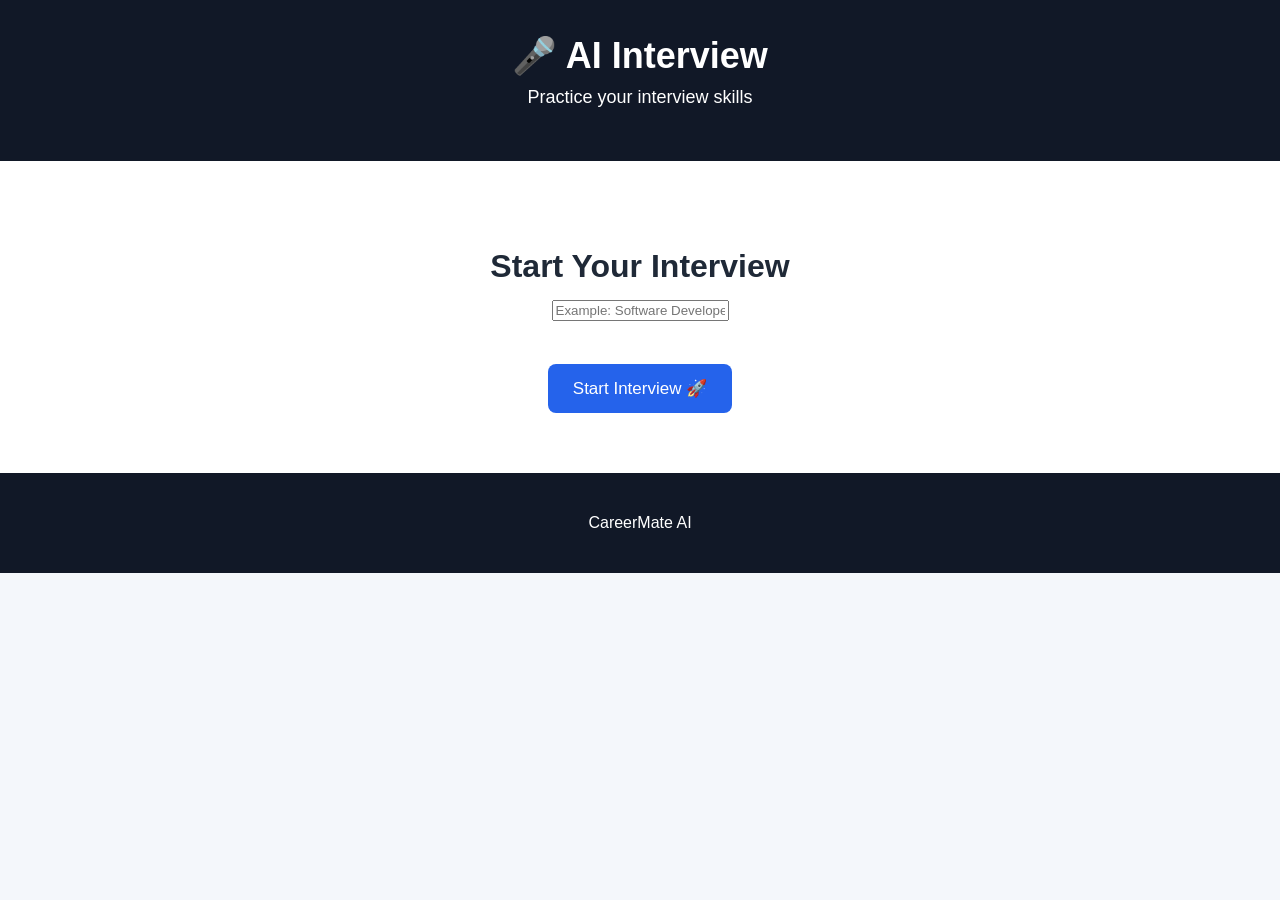
==== interview.html @ c174d6a5 "Create interview.html" ====
<!DOCTYPE html>
<html lang="en">

<head>
    <meta charset="UTF-8">
    <meta name="viewport" content="width=device-width, initial-scale=1.0">

    <title>AI Interview - CareerMate AI</title>

    <link rel="stylesheet" href="style.css">
</head>

<body>

    <header>
        <h1>🎤 AI Interview</h1>
        <p>Practice your interview skills</p>
    </header>

    <main>

        <section class="hero">

            <h2>Start Your Interview</h2>

            <input
                type="text"
                id="role"
                placeholder="Example: Software Developer"
            >

            <br><br>

            <button onclick="startInterview()">
                Start Interview 🚀
            </button>

            <div id="interviewResult"></div>

        </section>

    </main>

    <footer>
        <p>CareerMate AI</p>
    </footer>

    <script>
        function startInterview() {

            let role = document.getElementById("role").value;

            if (role === "") {
                alert("Please enter your job role.");
                return;
            }

            document.getElementById("interviewResult").innerHTML =
                "<h2>Interview Question</h2>" +
                "<p>🎯 Role: " + role + "</p>" +
                "<p>❓ Tell me about yourself and your technical skills.</p>" +
                "<p>💡 Tip: Give a clear and confident answer.</p>";
        }
    </script>

</body>

</html>
---- style.css ----
* {
    box-sizing: border-box;
}

body {
    margin: 0;
    font-family: Arial, sans-serif;
    background: #f4f7fb;
    color: #1f2937;
}

header {
    background: #111827;
    color: white;
    text-align: center;
    padding: 35px 20px;
}

header h1 {
    margin: 0;
    font-size: 36px;
}

header p {
    font-size: 18px;
    margin-top: 10px;
}

.hero {
    text-align: center;
    padding: 60px 20px;
    background: white;
}

.hero h2 {
    font-size: 32px;
    margin-bottom: 15px;
}

.hero p {
    font-size: 18px;
    color: #6b7280;
    max-width: 600px;
    margin: auto;
}

.hero button {
    margin-top: 25px;
    padding: 14px 25px;
    border: none;
    border-radius: 8px;
    background: #2563eb;
    color: white;
    font-size: 17px;
    cursor: pointer;
}

.features {
    max-width: 1100px;
    margin: 40px auto;
    padding: 20px;
    display: grid;
    grid-template-columns: repeat(3, 1fr);
    gap: 20px;
}

.card {
    background: white;
    padding: 25px;
    border-radius: 12px;
    box-shadow: 0 4px 15px rgba(0, 0, 0, 0.08);
}

.card h3 {
    margin-top: 0;
}

.card p {
    color: #6b7280;
}

footer {
    text-align: center;
    padding: 25px;
    background: #111827;
    color: white;
}

@media (max-width: 700px) {

    header h1 {
        font-size: 28px;
    }

    .features {
        grid-template-columns: 1fr;
    }

    .hero h2 {
        font-size: 26px;
    }
}
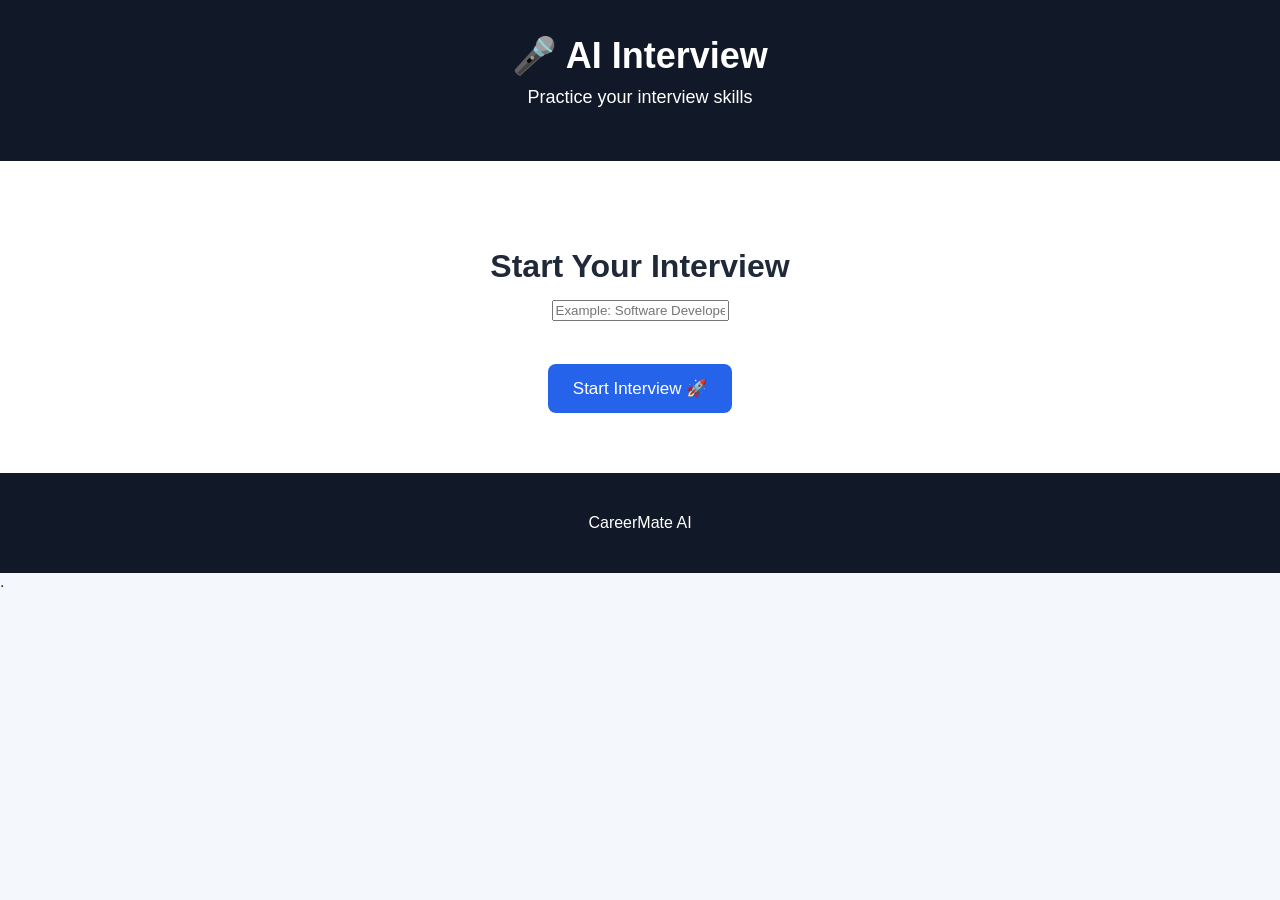
==== commit 40210d19: "Update interview.htmlAdd AI Interview page" ====
--- a/interview.html
+++ b/interview.html
@@ -63,6 +63,5 @@
         }
     </script>
 
-</body>
-
+</body>.        
 </html>
